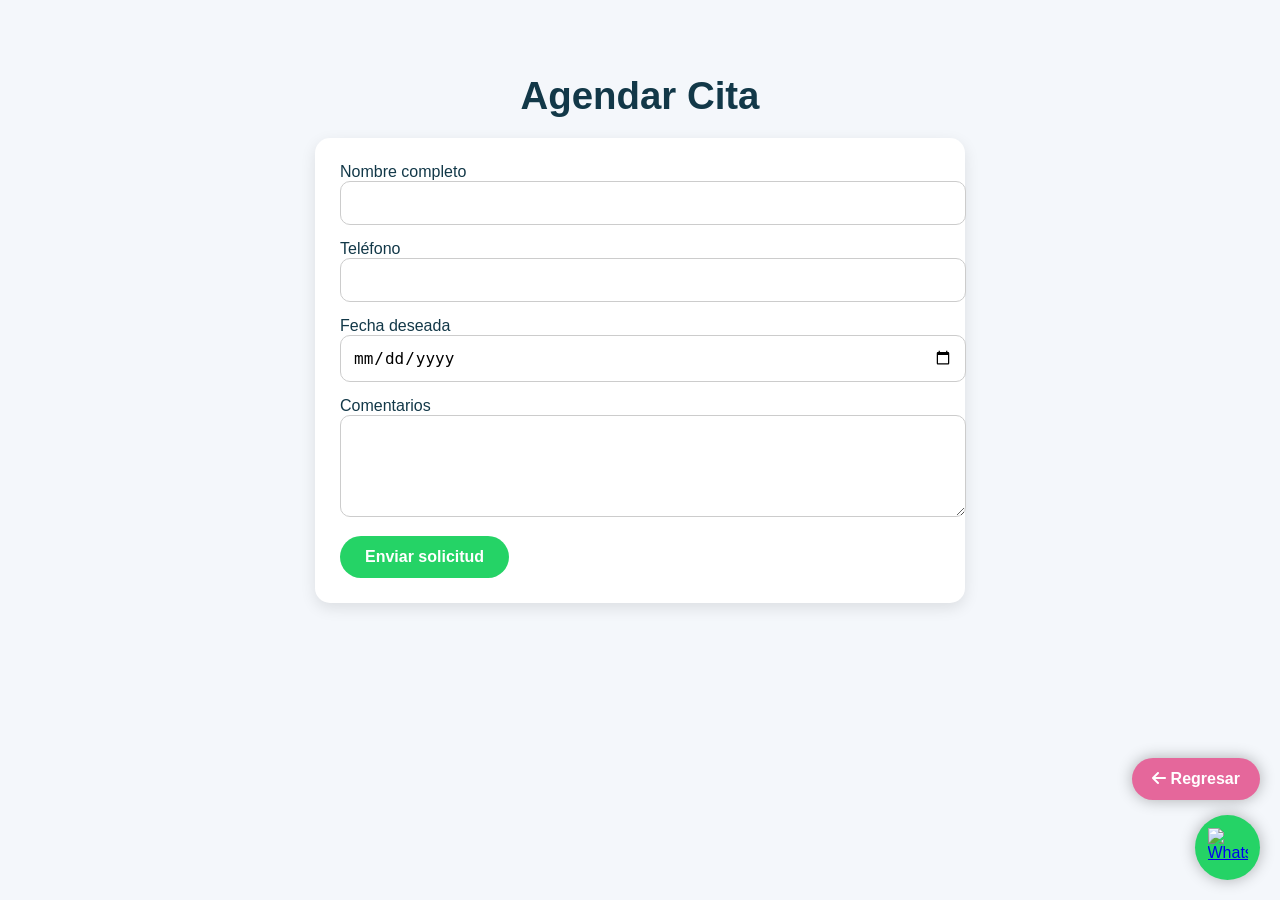
==== agendar.html @ 69cd73a7 "Create agendar.html for appointment scheduling This HTML file contains a form for scheduling therapy" ====
<!DOCTYPE html>
<html lang="es">
<head>
<meta charset="UTF-8">
<meta name="viewport" content="width=device-width, initial-scale=1.0">

<title>CeReSoH | Agendar Cita</title>

<!-- SEO -->
<meta name="description" content="Agenda tu sesión de terapia hiperbárica en CeReSoH. Formulario rápido y seguro.">
<meta name="keywords" content="agendar cita hiperbárica, CeReSoH, terapia CDMX">
<meta property="og:title" content="CeReSoH | Agendar Cita">
<meta property="og:description" content="Formulario para agendar sesión.">
<meta property="og:image" content="logo.png">

<!-- FontAwesome -->
<link rel="stylesheet" href="https://cdnjs.cloudflare.com/ajax/libs/font-awesome/6.5.1/css/all.min.css">

<!-- Google tag (gtag.js) -->
<script async src="https://www.googletagmanager.com/gtag/js?id=G-NLW0DRHS43"></script>
<script>
  window.dataLayer = window.dataLayer || [];
  function gtag(){dataLayer.push(arguments);}
  gtag('js', new Date());
  gtag('config', 'G-NLW0DRHS43');
</script>

<style>
body{
font-family:'Segoe UI', Roboto, Arial;
background:#F4F7FB;
color:#123848;
padding:40px 8%;
}

h1{
text-align:center;
color:#123848;
margin-bottom:20px;
font-size:2.4rem;
}

.form-box{
background:white;
padding:25px;
border-radius:15px;
box-shadow:0 5px 15px rgba(0,0,0,.1);
max-width:600px;
margin:auto;
}

input, textarea{
width:100%;
padding:12px;
margin-bottom:15px;
border-radius:10px;
border:1px solid #ccc;
font-size:1rem;
}

button{
background:#25D366;
color:white;
padding:12px 25px;
border:none;
border-radius:50px;
font-size:1rem;
font-weight:bold;
cursor:pointer;
transition:.2s;
}

button:hover{
background:#1faa50;
transform:translateY(-2px);
}

.back-float{
position:fixed;
bottom:100px;
right:20px;
background:#E5679B;
color:white;
padding:12px 20px;
border-radius:50px;
text-decoration:none;
font-weight:bold;
box-shadow:0 0 15px rgba(0,0,0,.3);
transition:.2s;
}

.back-float:hover{
transform:scale(1.05);
background:#c94a7f;
}

.whatsapp-float{
position:fixed;
bottom:20px;
right:20px;
width:65px;
height:65px;
border-radius:50%;
display:flex;
justify-content:center;
align-items:center;
background:#25D366;
box-shadow:0 0 15px rgba(0,0,0,.3);
transition:.2s;
}

.whatsapp-float img{
width:40px;
height:40px;
}

.whatsapp-float:hover{
transform:scale(1.05);
}
</style>
</head>

<body>

<h1>Agendar Cita</h1>

<div class="form-box">
<form action="mailto:tu_correo@ejemplo.com" method="POST" enctype="text/plain">

<label>Nombre completo</label>
<input type="text" name="Nombre" required>

<label>Teléfono</label>
<input type="text" name="Telefono" required>

<label>Fecha deseada</label>
<input type="date" name="Fecha" required>

<label>Comentarios</label>
<textarea name="Comentarios" rows="4"></textarea>

<button type="submit" onclick="gtag('event','agendar_cita_formulario');">
  Enviar solicitud
</button>

</form>
</div>

<a href="index.html" class="back-float"><i class="fas fa-arrow-left"></i> Regresar</a>

<a href="https://wa.me/525551389903" class="whatsapp-float">
  <img src="https://upload.wikimedia.org/wikipedia/commons/6/6b/WhatsApp.svg" alt="WhatsApp">
</a>

</body>
</html>
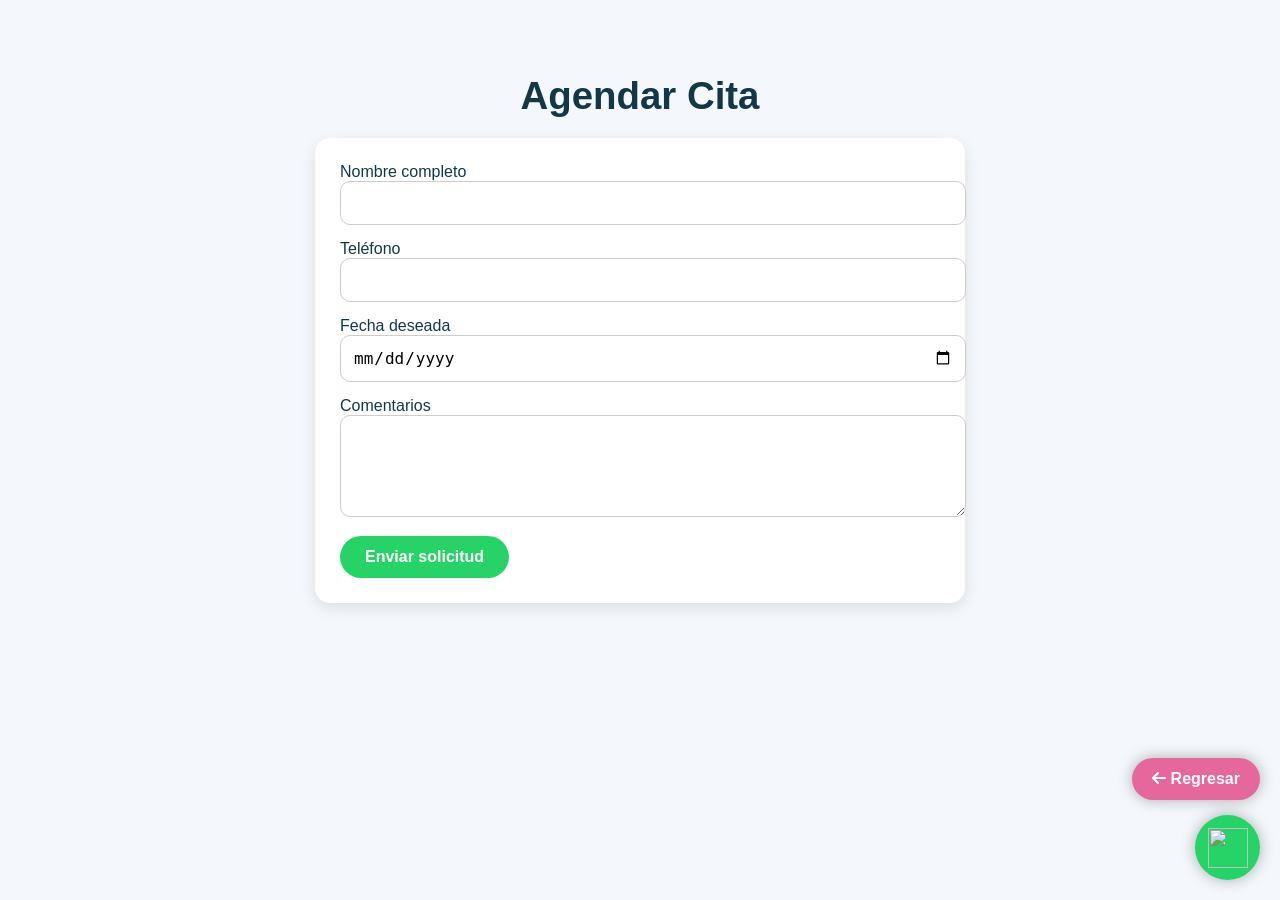
==== commit b8c8e5aa: "Fix formatting and improve HTML structure" ====
--- a/agendar.html
+++ b/agendar.html
@@ -6,23 +6,19 @@
 
 <title>CeReSoH | Agendar Cita</title>
 
-<!-- SEO -->
 <meta name="description" content="Agenda tu sesión de terapia hiperbárica en CeReSoH. Formulario rápido y seguro.">
 <meta name="keywords" content="agendar cita hiperbárica, CeReSoH, terapia CDMX">
 <meta property="og:title" content="CeReSoH | Agendar Cita">
-<meta property="og:description" content="Formulario para agendar sesión.">
 <meta property="og:image" content="logo.png">
 
-<!-- FontAwesome -->
 <link rel="stylesheet" href="https://cdnjs.cloudflare.com/ajax/libs/font-awesome/6.5.1/css/all.min.css">
 
-<!-- Google tag (gtag.js) -->
 <script async src="https://www.googletagmanager.com/gtag/js?id=G-NLW0DRHS43"></script>
 <script>
-  window.dataLayer = window.dataLayer || [];
-  function gtag(){dataLayer.push(arguments);}
-  gtag('js', new Date());
-  gtag('config', 'G-NLW0DRHS43');
+window.dataLayer = window.dataLayer || [];
+function gtag(){dataLayer.push(arguments);}
+gtag('js', new Date());
+gtag('config', 'G-NLW0DRHS43');
 </script>
 
 <style>
@@ -87,6 +83,7 @@
 font-weight:bold;
 box-shadow:0 0 15px rgba(0,0,0,.3);
 transition:.2s;
+z-index:999;
 }
 
 .back-float:hover{
@@ -107,6 +104,7 @@
 background:#25D366;
 box-shadow:0 0 15px rgba(0,0,0,.3);
 transition:.2s;
+z-index:999;
 }
 
 .whatsapp-float img{
@@ -146,10 +144,12 @@
 </form>
 </div>
 
-<a href="index.html" class="back-float"><i class="fas fa-arrow-left"></i> Regresar</a>
+<a href="index.html" class="back-float">
+<i class="fas fa-arrow-left"></i> Regresar
+</a>
 
 <a href="https://wa.me/525551389903" class="whatsapp-float">
-  <img src="https://upload.wikimedia.org/wikipedia/commons/6/6b/WhatsApp.svg" alt="WhatsApp">
+<img src="https://upload.wikimedia.org/wikipedia/commons/6/6b/WhatsApp.svg">
 </a>
 
 </body>
